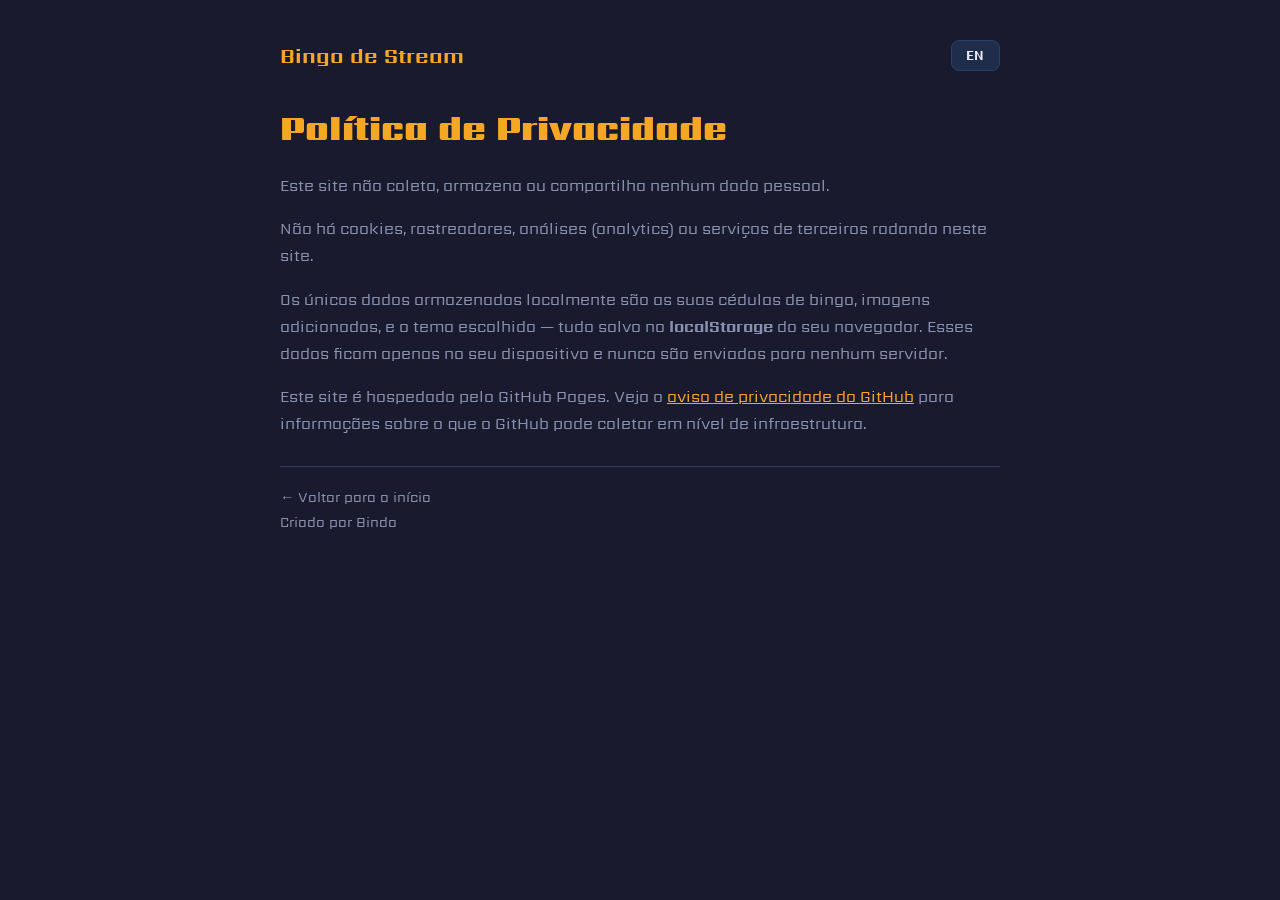
==== privacy.html @ cb8e2cd7 "Rodapé" ====
<!DOCTYPE html>
<html lang="pt-BR">
<head>
  <meta charset="UTF-8" />
  <meta name="viewport" content="width=device-width, initial-scale=1.0" />
  <title>Política de Privacidade — Bingo de Stream</title>
  <link rel="preconnect" href="https://fonts.googleapis.com" />
  <link rel="preconnect" href="https://fonts.gstatic.com" crossorigin />
  <link href="https://fonts.googleapis.com/css2?family=Sarpanch:wght@400;600;700;800;900&display=swap" rel="stylesheet" />
  <link rel="stylesheet" href="css/style.css" />
  <style>
    /* ===== Página de Privacidade — estilos específicos ===== */
    .privacy-main {
      flex: 1;
      display: flex;
      justify-content: center;
      padding: 40px 16px 60px;
    }

    .privacy-box {
      width: 100%;
      max-width: 720px;
    }

    .privacy-top {
      display: flex;
      justify-content: space-between;
      align-items: center;
      margin-bottom: 32px;
    }

    .privacy-name {
      font-family: 'Sarpanch', sans-serif;
      font-size: 1.3rem;
      font-weight: 700;
      color: var(--accent2);
    }

    .lang-toggle {
      background: var(--btn-bg);
      border: 1px solid var(--border-color);
      color: var(--text);
      border-radius: 8px;
      padding: 6px 14px;
      cursor: pointer;
      font-family: 'Sarpanch', sans-serif;
      font-size: 0.8rem;
      font-weight: 700;
      letter-spacing: 0.05em;
      transition: background 0.15s, border-color 0.15s;
    }
    .lang-toggle:hover {
      background: var(--btn-hover);
      border-color: var(--accent2);
    }

    .privacy-box h1 {
      font-family: 'Sarpanch', sans-serif;
      font-size: 2.2rem;
      font-weight: 900;
      color: var(--accent2);
      margin-bottom: 20px;
    }

    .privacy-box p {
      color: var(--text-muted);
      font-size: 1rem;
      line-height: 1.7;
      margin-bottom: 16px;
    }

    .privacy-box a {
      color: var(--accent2);
      text-decoration: underline;
    }
    .privacy-box a:hover {
      color: var(--accent);
    }

    .privacy-divider {
      border: none;
      border-top: 1px solid var(--border-color);
      margin: 28px 0 20px;
    }

    .privacy-footer {
      display: flex;
      flex-direction: column;
      gap: 6px;
    }

    .privacy-footer a {
      color: var(--text-muted);
      font-size: 0.9rem;
      text-decoration: none;
    }
    .privacy-footer a:hover {
      color: var(--accent2);
      text-decoration: underline;
    }

    .privacy-credit {
      color: var(--text-muted);
      font-size: 0.85rem;
    }

    [data-lang-section] { display: none; }
    [data-lang-section].active { display: block; }
  </style>
</head>
<body>

<main class="privacy-main">
  <div class="privacy-box">

    <div class="privacy-top">
      <span class="privacy-name">Bingo de Stream</span>
      <button class="lang-toggle" id="lang-toggle">EN</button>
    </div>

    <!-- ===== PT-BR ===== -->
    <div data-lang-section="pt" class="active">
      <h1>Política de Privacidade</h1>
      <p>Este site não coleta, armazena ou compartilha nenhum dado pessoal.</p>
      <p>Não há cookies, rastreadores, análises (analytics) ou serviços de terceiros rodando neste site.</p>
      <p>Os únicos dados armazenados localmente são as suas cédulas de bingo, imagens adicionadas, e o tema escolhido — tudo salvo no <strong>localStorage</strong> do seu navegador. Esses dados ficam apenas no seu dispositivo e nunca são enviados para nenhum servidor.</p>
      <p>Este site é hospedado pelo GitHub Pages. Veja o <a href="https://docs.github.com/pt/site-policy/privacy-policies/github-general-privacy-statement" target="_blank" rel="noopener">aviso de privacidade do GitHub</a> para informações sobre o que o GitHub pode coletar em nível de infraestrutura.</p>

      <hr class="privacy-divider" />
      <div class="privacy-footer">
        <a href="index.html">← Voltar para o início</a>
        <span class="privacy-credit">Criado por Binda</span>
      </div>
    </div>

    <!-- ===== EN ===== -->
    <div data-lang-section="en">
      <h1>Privacy Policy</h1>
      <p>This website does not collect, store, or share any personal data.</p>
      <p>There are no cookies, trackers, analytics, or third-party services running on this site.</p>
      <p>The only data stored locally is your bingo cards, any images you've added, and your chosen theme — all saved in your browser's <strong>localStorage</strong>. This stays on your device and is never sent anywhere.</p>
      <p>This site is hosted by GitHub Pages. See <a href="https://docs.github.com/en/site-policy/privacy-policies/github-general-privacy-statement" target="_blank" rel="noopener">GitHub's privacy notice</a> for information on what GitHub may collect at the infrastructure level.</p>

      <hr class="privacy-divider" />
      <div class="privacy-footer">
        <a href="index.html">← Back to home</a>
        <span class="privacy-credit">Created by Binda</span>
      </div>
    </div>

  </div>
</main>

<script>
  const toggleBtn = document.getElementById('lang-toggle');
  const sections = document.querySelectorAll('[data-lang-section]');

  function setLang(lang) {
    sections.forEach(s => s.classList.toggle('active', s.dataset.langSection === lang));
    toggleBtn.textContent = lang === 'pt' ? 'EN' : 'PT-BR';
    document.documentElement.lang = lang === 'pt' ? 'pt-BR' : 'en';
    document.title = lang === 'pt'
      ? 'Política de Privacidade — Bingo de Stream'
      : 'Privacy Policy — Stream Bingo';
    localStorage.setItem('stream-bingo-lang', lang);
  }

  toggleBtn.addEventListener('click', () => {
    const current = document.querySelector('[data-lang-section].active').dataset.langSection;
    setLang(current === 'pt' ? 'en' : 'pt');
  });

  // Lembra o idioma escolhido (mesmo storage usado pelo restante do site, se aplicável)
  const saved = localStorage.getItem('stream-bingo-lang');
  if (saved === 'en' || saved === 'pt') setLang(saved);
</script>

</body>
</html>
---- css/style.css ----
/* ============================================================
   BINGO DE STREAM — Estilos
   ============================================================ */

/* ===== VARIÁVEIS DE TEMA (padrão: Noturno Roxo) ===== */
:root {
  --bg: #1a1a2e;
  --surface: #16213e;
  --surface2: #0f3460;
  --accent: #e94560;
  --accent2: #f5a623;
  --cell-bg: #1e2d4a;
  --cell-selected: #4b0505;
  --cell-selected-border: #f75555;
  --cell-border: #2a3f6a;
  --text: #e8eaf6;
  --text-muted: #8892b0;
  --header-bg: #0f3460;
  --btn-bg: #1e2d4a;
  --btn-hover: #2a3f6a;
  --border-color: #2a3f6a;
  --success: #4ade80;
  --overlay: rgba(10, 10, 26, 0.85);
}

/* ===== RESET ===== */
* {
  box-sizing: border-box;
  margin: 0;
  padding: 0;
}

body {
  font-family: 'Sarpanch', sans-serif;
  background-color: var(--bg);
  color: var(--text);
  min-height: 100vh;
  display: flex;
  flex-direction: column;
  overflow-x: hidden;
}

/* ============================================================
   HEADER
   ============================================================ */
#app-header {
  background: var(--header-bg);
  border-bottom: 2px solid var(--accent);
  padding: 10px 16px;
  display: flex;
  align-items: center;
  gap: 10px;
  flex-wrap: wrap;
  position: sticky;
  top: 0;
  z-index: 100;
  box-shadow: 0 4px 20px rgba(233, 69, 96, 0.2);
}

#app-header h1 {
  font-family: 'Sarpanch', sans-serif;
  font-size: 1.8rem;
  font-weight: 900;
  letter-spacing: 0.05em;
  color: var(--text);
  text-transform: uppercase;
  margin-right: 6px;
  white-space: nowrap;
  background: linear-gradient(135deg, var(--accent), var(--accent2));
  -webkit-background-clip: text;
  -webkit-text-fill-color: transparent;
  background-clip: text;
}

.header-sep {
  flex: 1;
}

/* ===== BOTÕES DO HEADER ===== */
.btn-icon {
  background: var(--btn-bg);
  border: 1px solid var(--border-color);
  color: var(--text);
  border-radius: 8px;
  padding: 8px 14px;
  cursor: pointer;
  display: flex;
  align-items: center;
  gap: 6px;
  font-family: 'Sarpanch', sans-serif;
  font-size: 0.85rem;
  font-weight: 600;
  letter-spacing: 0.04em;
  text-transform: uppercase;
  transition: background 0.15s, border-color 0.15s, transform 0.1s;
  white-space: nowrap;
}

.btn-icon:hover {
  background: var(--btn-hover);
  border-color: var(--accent);
  transform: translateY(-1px);
}

.btn-icon:active {
  transform: translateY(0);
}

.btn-icon svg {
  flex-shrink: 0;
}

.btn-icon.danger:hover {
  border-color: #ef4444;
}

.btn-icon.success-btn:hover {
  border-color: var(--success);
}

/* ============================================================
   LAYOUT PRINCIPAL
   ============================================================ */
#main {
  flex: 1;
  display: flex;
  flex-direction: column;
  align-items: center;
  padding: 24px 16px;
  gap: 20px;
}

/* ===== BARRA DE CONTROLES ===== */
#controls-bar {
  display: flex;
  align-items: center;
  gap: 12px;
  flex-wrap: wrap;
  width: 100%;
  max-width: 900px;
  background: var(--surface);
  border: 1px solid var(--border-color);
  border-radius: 12px;
  padding: 12px 16px;
}

#controls-bar label {
  font-family: 'Sarpanch', sans-serif;
  font-size: 0.9rem;
  font-weight: 600;
  text-transform: uppercase;
  color: var(--text-muted);
  letter-spacing: 0.06em;
  white-space: nowrap;
}

/* ===== CONTROLE DE TAMANHO DA GRADE ===== */
#grid-size-control {
  display: flex;
  align-items: center;
  gap: 8px;
}

#grid-size-control button {
  background: var(--btn-bg);
  border: 1px solid var(--border-color);
  color: var(--text);
  border-radius: 6px;
  width: 32px;
  height: 32px;
  cursor: pointer;
  font-size: 1.2rem;
  display: flex;
  align-items: center;
  justify-content: center;
  transition: background 0.15s, border-color 0.15s;
}

#grid-size-control button:hover {
  background: var(--btn-hover);
  border-color: var(--accent2);
}

#grid-size-display {
  font-family: 'Sarpanch', sans-serif;
  font-size: 1.2rem;
  font-weight: 700;
  min-width: 48px;
  text-align: center;
  color: var(--accent2);
}

/* ===== INPUT DE TÍTULO ===== */
#title-input {
  background: var(--btn-bg);
  border: 1px solid var(--border-color);
  border-radius: 8px;
  padding: 7px 12px;
  color: var(--text);
  font-family: 'Sarpanch', sans-serif;
  font-size: 1rem;
  font-weight: 600;
  letter-spacing: 0.03em;
  width: 200px;
  transition: border-color 0.15s;
}

#title-input:focus {
  outline: none;
  border-color: var(--accent);
}

#title-input::placeholder {
  color: var(--text-muted);
}

/* ============================================================
   GRID DE BINGO
   ============================================================ */
#bingo-wrap {
  width: 100%;
  max-width: 900px;
}

#bingo-title-display {
  font-family: 'Sarpanch', sans-serif;
  font-size: 2rem;
  font-weight: 900;
  text-align: center;
  text-transform: uppercase;
  letter-spacing: 0.08em;
  margin-bottom: 12px;
  background: linear-gradient(135deg, var(--accent), var(--accent2));
  -webkit-background-clip: text;
  -webkit-text-fill-color: transparent;
  background-clip: text;
  min-height: 2.4rem;
  display: none;
}

#bingo-grid {
  display: grid;
  gap: 6px;
  width: 100%;
  aspect-ratio: 1;
}

/* ============================================================
   CÉLULA
   ============================================================ */
.cell {
  background: var(--cell-bg);
  border: 2px solid var(--cell-border);
  border-radius: 8px;
  position: relative;
  overflow: hidden;
  cursor: pointer;
  transition: border-color 0.2s, background 0.2s, transform 0.1s;
  display: flex;
  align-items: center;
  justify-content: center;
  min-height: 60px;
  user-select: none;
}

.cell:hover {
  border-color: var(--accent2);
  transform: scale(1.01);
  z-index: 2;
}

.cell.selected {
  background: var(--cell-selected);
  border-color: var(--cell-selected-border);
  box-shadow: 0 0 16px rgba(168, 85, 247, 0.6);
  filter: brightness(1.15) saturate(1.4);
}

.cell.selected .cell-text {
  opacity: 0.85;
}

/* Texto dentro da célula */
.cell-text {
  font-family: 'Sarpanch', sans-serif;
  font-size: clamp(10px, 2.2vh, 18px);
  font-weight: 600;
  text-align: center;
  padding: 6px;
  line-height: 1.2;
  word-break: break-word;
  z-index: 2;
  position: relative;
  pointer-events: none;
  color: var(--text);
  text-shadow: 0 1px 3px rgba(0, 0, 0, 0.5);
}

/* Imagem de fundo da célula */
.cell-img {
  position: absolute;
  inset: 0;
  width: 100%;
  height: 100%;
  object-fit: cover;
  z-index: 1;
}

/* Fundo semi-transparente no texto quando há imagem */
.cell-img + .cell-text {
  background: rgba(0, 0, 0, 0.45);
  border-radius: 4px;
}

/* Overlay da célula selecionada */
.cell.selected::after {
  content: '';
  position: absolute;
  inset: 0;
  background: rgba(168, 85, 247, 0.35);
  z-index: 3;
  pointer-events: none;
}

/* Célula em modo edição */
.cell.edit-mode {
  cursor: default;
}

.cell.edit-mode:hover {
  transform: none;
}

/* ============================================================
   MODAL BASE
   ============================================================ */
.modal-overlay {
  position: fixed;
  inset: 0;
  background: var(--overlay);
  z-index: 200;
  display: flex;
  align-items: center;
  justify-content: center;
  backdrop-filter: blur(4px);
  opacity: 0;
  pointer-events: none;
  transition: opacity 0.2s;
}

.modal-overlay.active {
  opacity: 1;
  pointer-events: all;
}

.modal-box {
  background: var(--surface);
  border: 1px solid var(--border-color);
  border-radius: 16px;
  padding: 24px;
  width: min(480px, 95vw);
  box-shadow: 0 20px 60px rgba(0, 0, 0, 0.6);
  transform: translateY(16px);
  transition: transform 0.2s;
}

.modal-overlay.active .modal-box {
  transform: translateY(0);
}

.modal-box h2 {
  font-family: 'Sarpanch', sans-serif;
  font-size: 1.4rem;
  font-weight: 900;
  text-transform: uppercase;
  letter-spacing: 0.06em;
  margin-bottom: 16px;
  color: var(--accent2);
}

/* ============================================================
   MODAL DE EDIÇÃO DE CÉLULA
   ============================================================ */
.modal-row {
  display: flex;
  flex-direction: column;
  gap: 6px;
  margin-bottom: 14px;
}

.modal-row label {
  font-size: 0.8rem;
  font-weight: 600;
  text-transform: uppercase;
  color: var(--text-muted);
  letter-spacing: 0.05em;
}

textarea.cell-edit-text {
  background: var(--btn-bg);
  border: 1px solid var(--border-color);
  border-radius: 8px;
  color: var(--text);
  font-family: 'Sarpanch', sans-serif;
  font-size: 1rem;
  padding: 10px 12px;
  resize: vertical;
  min-height: 80px;
  width: 100%;
  transition: border-color 0.15s;
}

textarea.cell-edit-text:focus {
  outline: none;
  border-color: var(--accent);
}

/* ===== ZONA DE DROP DE IMAGEM ===== */
.img-drop-zone {
  border: 2px dashed var(--border-color);
  border-radius: 10px;
  padding: 20px;
  text-align: center;
  cursor: pointer;
  transition: border-color 0.2s, background 0.2s;
  position: relative;
}

.img-drop-zone:hover,
.img-drop-zone.drag-over {
  border-color: var(--accent);
  background: rgba(233, 69, 96, 0.07);
}

.img-drop-zone input[type="file"] {
  position: absolute;
  inset: 0;
  opacity: 0;
  cursor: pointer;
  width: 100%;
  height: 100%;
}

.img-drop-zone p {
  font-size: 0.85rem;
  color: var(--text-muted);
  pointer-events: none;
}

.img-drop-zone strong {
  display: block;
  font-size: 1rem;
  color: var(--text);
  margin-bottom: 4px;
}

/* Preview da imagem selecionada */
.img-preview-wrap {
  position: relative;
  display: inline-block;
  margin-top: 10px;
}

.img-preview-wrap img {
  max-width: 100%;
  max-height: 160px;
  border-radius: 8px;
  border: 1px solid var(--border-color);
  display: block;
}

.img-preview-wrap .remove-img {
  position: absolute;
  top: -8px;
  right: -8px;
  background: var(--accent);
  border: none;
  color: white;
  border-radius: 50%;
  width: 24px;
  height: 24px;
  cursor: pointer;
  font-size: 1rem;
  line-height: 1;
  display: flex;
  align-items: center;
  justify-content: center;
}

.paste-hint {
  font-size: 0.78rem;
  color: var(--text-muted);
  text-align: center;
  margin-top: 6px;
}

/* ===== AÇÕES DO MODAL ===== */
.modal-actions {
  display: flex;
  gap: 10px;
  margin-top: 6px;
  justify-content: flex-end;
}

/* ===== BOTÕES ===== */
.btn-primary {
  background: var(--accent);
  border: 1px solid var(--accent);
  color: white;
  border-radius: 8px;
  padding: 9px 20px;
  cursor: pointer;
  font-family: 'Sarpanch', sans-serif;
  font-size: 0.95rem;
  font-weight: 700;
  letter-spacing: 0.05em;
  text-transform: uppercase;
  transition: background 0.15s, transform 0.1s;
}

.btn-primary:hover {
  background: #c73652;
  transform: translateY(-1px);
}

.btn-secondary {
  background: var(--btn-bg);
  border: 1px solid var(--border-color);
  color: var(--text);
  border-radius: 8px;
  padding: 9px 18px;
  cursor: pointer;
  font-family: 'Sarpanch', sans-serif;
  font-size: 0.95rem;
  font-weight: 700;
  letter-spacing: 0.05em;
  text-transform: uppercase;
  transition: background 0.15s;
}

.btn-secondary:hover {
  background: var(--btn-hover);
}

.btn-danger-outline {
  background: transparent;
  border: 1px solid #ef4444;
  color: #ef4444;
  border-radius: 8px;
  padding: 9px 18px;
  cursor: pointer;
  font-family: 'Sarpanch', sans-serif;
  font-size: 0.95rem;
  font-weight: 700;
  letter-spacing: 0.05em;
  text-transform: uppercase;
  transition: background 0.15s;
  margin-right: auto;
}

.btn-danger-outline:hover {
  background: rgba(239, 68, 68, 0.1);
}

/* ============================================================
   MODAL SALVAR / CARREGAR
   ============================================================ */
#save-load-modal .modal-box {
  width: min(540px, 95vw);
}

.save-input-row {
  display: flex;
  gap: 8px;
  margin-bottom: 16px;
}

.save-input-row input {
  flex: 1;
  background: var(--btn-bg);
  border: 1px solid var(--border-color);
  border-radius: 8px;
  color: var(--text);
  font-family: 'Sarpanch', sans-serif;
  font-size: 0.95rem;
  padding: 9px 12px;
  transition: border-color 0.15s;
}

.save-input-row input:focus {
  outline: none;
  border-color: var(--accent);
}

/* Lista de bingos salvos */
.saved-list {
  max-height: 280px;
  overflow-y: auto;
  display: flex;
  flex-direction: column;
  gap: 6px;
  margin-top: 8px;
}

.saved-item {
  display: flex;
  align-items: center;
  background: var(--btn-bg);
  border: 1px solid var(--border-color);
  border-radius: 8px;
  padding: 10px 14px;
  gap: 10px;
  transition: border-color 0.15s;
}

.saved-item:hover {
  border-color: var(--accent2);
}

.saved-item-name {
  flex: 1;
  font-family: 'Sarpanch', sans-serif;
  font-size: 1rem;
  font-weight: 600;
}

.saved-item-meta {
  font-size: 0.75rem;
  color: var(--text-muted);
}

.saved-item-actions {
  display: flex;
  gap: 6px;
}

.saved-item-actions button {
  background: transparent;
  border: 1px solid var(--border-color);
  color: var(--text);
  border-radius: 6px;
  padding: 4px 10px;
  cursor: pointer;
  font-size: 0.75rem;
  font-weight: 600;
  font-family: 'Sarpanch', sans-serif;
  text-transform: uppercase;
  letter-spacing: 0.04em;
  transition: background 0.15s, border-color 0.15s;
}

.saved-item-actions button:hover {
  background: var(--btn-hover);
  border-color: var(--accent);
}

.saved-item-actions button.del {
  color: #ef4444;
}

.saved-item-actions button.del:hover {
  border-color: #ef4444;
  background: rgba(239, 68, 68, 0.1);
}

.empty-state {
  text-align: center;
  color: var(--text-muted);
  padding: 20px;
  font-size: 0.9rem;
}

/* ============================================================
   MODAL DE TEMA
   ============================================================ */
#theme-modal .modal-box {
  width: min(440px, 95vw);
}

.theme-grid {
  display: grid;
  grid-template-columns: 1fr 1fr;
  gap: 8px;
  margin-bottom: 16px;
}

.theme-item {
  border: 2px solid var(--border-color);
  border-radius: 10px;
  padding: 12px;
  cursor: pointer;
  transition: border-color 0.2s, transform 0.1s;
}

.theme-item:hover {
  transform: scale(1.02);
}

.theme-item.active {
  border-color: var(--accent2) !important;
}

.theme-swatch {
  display: flex;
  gap: 4px;
  margin-bottom: 8px;
}

.theme-swatch span {
  flex: 1;
  height: 20px;
  border-radius: 4px;
}

.theme-name {
  font-family: 'Sarpanch', sans-serif;
  font-size: 0.85rem;
  font-weight: 700;
  text-transform: uppercase;
  letter-spacing: 0.05em;
}

/* ============================================================
   BANNER DE VITÓRIA (BINGO!)
   ============================================================ */
#win-banner {
  display: none;
  position: fixed;
  inset: 0;
  z-index: 500;
  align-items: center;
  justify-content: center;
  pointer-events: none;
}

#win-banner.show {
  display: flex;
}

.win-box {
  background: linear-gradient(135deg, var(--accent), var(--accent2));
  border-radius: 20px;
  padding: 40px 60px;
  text-align: center;
  box-shadow: 0 20px 80px rgba(0, 0, 0, 0.8);
  animation: winPop 0.5s cubic-bezier(0.34, 1.56, 0.64, 1);
}

.win-box h2 {
  font-family: 'Sarpanch', sans-serif;
  font-size: 3.5rem;
  font-weight: 900;
  color: white;
  text-transform: uppercase;
  letter-spacing: 0.08em;
  text-shadow: 0 4px 10px rgba(0, 0, 0, 0.4);
}

.win-box p {
  color: rgba(255, 255, 255, 0.9);
  font-size: 1.1rem;
  margin-top: 6px;
}

@keyframes winPop {
  from { transform: scale(0.5); opacity: 0; }
  to   { transform: scale(1);   opacity: 1; }
}

/* ============================================================
   MODAL DE CONFIRMAÇÃO
   ============================================================ */
#confirm-modal .modal-box {
  width: min(380px, 95vw);
}

#confirm-modal .modal-box p {
  color: var(--text-muted);
  font-size: 0.95rem;
  margin-bottom: 16px;
}

/* ============================================================
   SCROLLBAR CUSTOMIZADA
   ============================================================ */
::-webkit-scrollbar { width: 6px; }
::-webkit-scrollbar-track { background: var(--surface); }
::-webkit-scrollbar-thumb { background: var(--border-color); border-radius: 3px; }
::-webkit-scrollbar-thumb:hover { background: var(--accent); }

/* ============================================================
   TOAST (notificação)
   ============================================================ */
#toast {
  position: fixed;
  bottom: 24px;
  left: 50%;
  transform: translateX(-50%) translateY(80px);
  background: var(--success);
  color: #0a2a0a;
  border-radius: 8px;
  padding: 10px 20px;
  font-family: 'Sarpanch', sans-serif;
  font-size: 1rem;
  font-weight: 700;
  letter-spacing: 0.05em;
  text-transform: uppercase;
  z-index: 1000;
  transition: transform 0.3s cubic-bezier(0.34, 1.56, 0.64, 1);
  box-shadow: 0 4px 20px rgba(0, 0, 0, 0.3);
}

#toast.show  { transform: translateX(-50%) translateY(0); }
#toast.error { background: var(--accent); color: white; }

/* ============================================================
   RODAPÉ
   ============================================================ */
#app-footer {
  display: flex;
  flex-direction: column;
  align-items: center;
  gap: 4px;
  padding: 24px 16px 32px;
  text-align: center;
}
 
#app-footer a {
  color: var(--text-muted);
  font-family: 'Sarpanch', sans-serif;
  font-size: 0.85rem;
  text-decoration: none;
  transition: color 0.15s;
}
 
#app-footer a:hover {
  color: var(--accent2);
  text-decoration: underline;
}
 
#app-footer .footer-credit {
  color: var(--text-muted);
  font-size: 0.78rem;
  opacity: 0.7;
}

/* ============================================================
   RESPONSIVO
   ============================================================ */
@media (max-width: 600px) {
  #app-header h1 { font-size: 1.3rem; }
  .btn-icon span { display: none; }
  #title-input { width: 130px; }
}
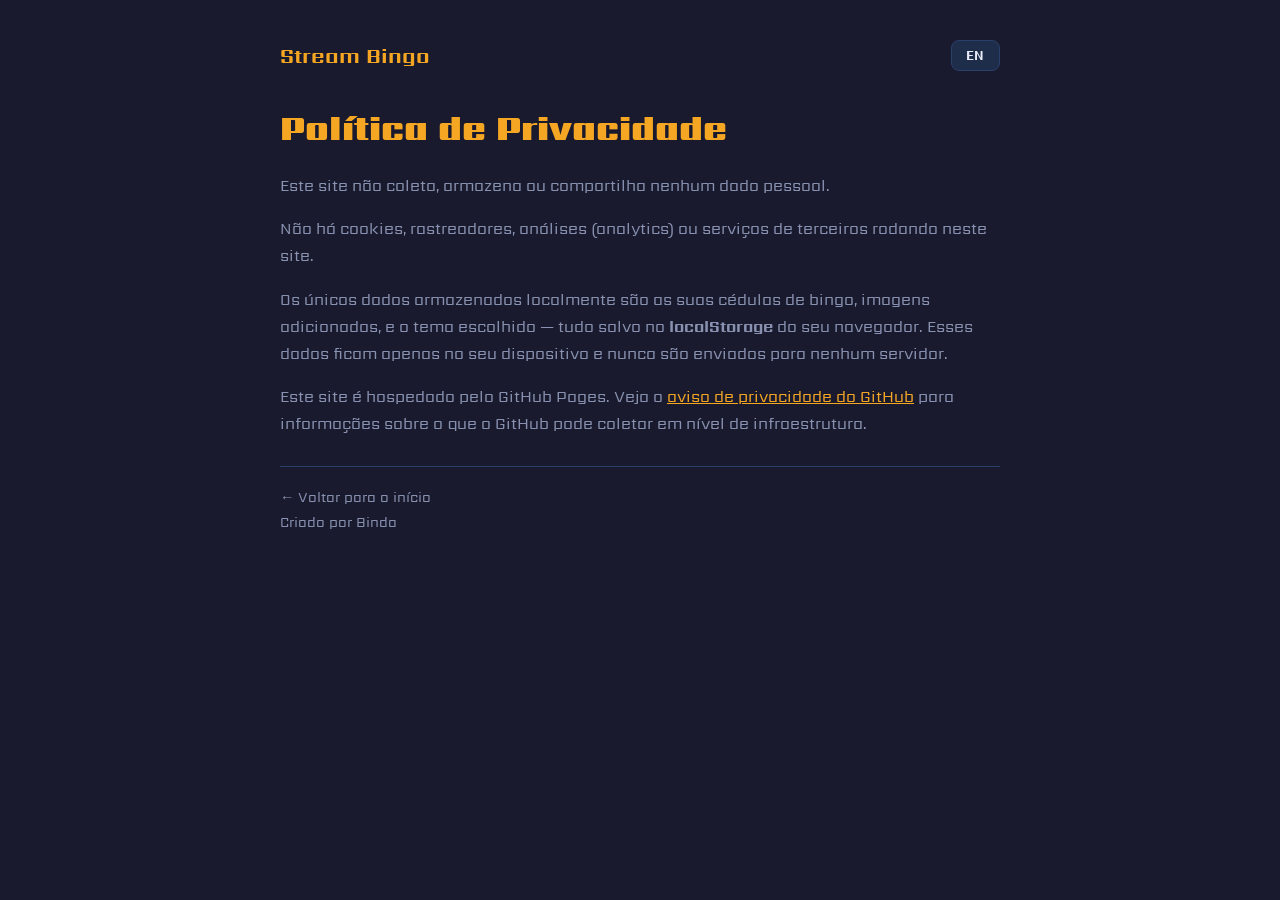
==== commit 695e1ce7: "privacy update" ====
--- a/privacy.html
+++ b/privacy.html
@@ -3,7 +3,7 @@
 <head>
   <meta charset="UTF-8" />
   <meta name="viewport" content="width=device-width, initial-scale=1.0" />
-  <title>Política de Privacidade — Bingo de Stream</title>
+  <title>Política de Privacidade — Bingo</title>
   <link rel="preconnect" href="https://fonts.googleapis.com" />
   <link rel="preconnect" href="https://fonts.gstatic.com" crossorigin />
   <link href="https://fonts.googleapis.com/css2?family=Sarpanch:wght@400;600;700;800;900&display=swap" rel="stylesheet" />
@@ -114,7 +114,7 @@
   <div class="privacy-box">
 
     <div class="privacy-top">
-      <span class="privacy-name">Bingo de Stream</span>
+      <span class="privacy-name">Stream Bingo</span>
       <button class="lang-toggle" id="lang-toggle">EN</button>
     </div>
 
@@ -160,7 +160,7 @@
     toggleBtn.textContent = lang === 'pt' ? 'EN' : 'PT-BR';
     document.documentElement.lang = lang === 'pt' ? 'pt-BR' : 'en';
     document.title = lang === 'pt'
-      ? 'Política de Privacidade — Bingo de Stream'
+      ? 'Política de Privacidade — Stream Bingo'
       : 'Privacy Policy — Stream Bingo';
     localStorage.setItem('stream-bingo-lang', lang);
   }
--- a/css/style.css
+++ b/css/style.css
@@ -10,8 +10,8 @@
   --accent: #e94560;
   --accent2: #f5a623;
   --cell-bg: #1e2d4a;
-  --cell-selected: #4b0505;
-  --cell-selected-border: #f75555;
+  --cell-selected: #533483;
+  --cell-selected-border: #a855f7;
   --cell-border: #2a3f6a;
   --text: #e8eaf6;
   --text-muted: #8892b0;
@@ -272,8 +272,7 @@
 .cell.selected {
   background: var(--cell-selected);
   border-color: var(--cell-selected-border);
-  box-shadow: 0 0 16px rgba(168, 85, 247, 0.6);
-  filter: brightness(1.15) saturate(1.4);
+  box-shadow: 0 0 12px rgba(168, 85, 247, 0.4);
 }
 
 .cell.selected .cell-text {
@@ -317,7 +316,7 @@
   content: '';
   position: absolute;
   inset: 0;
-  background: rgba(168, 85, 247, 0.35);
+  background: rgba(168, 85, 247, 0.18);
   z-index: 3;
   pointer-events: none;
 }
@@ -824,7 +823,7 @@
   padding: 24px 16px 32px;
   text-align: center;
 }
- 
+
 #app-footer a {
   color: var(--text-muted);
   font-family: 'Sarpanch', sans-serif;
@@ -832,12 +831,12 @@
   text-decoration: none;
   transition: color 0.15s;
 }
- 
+
 #app-footer a:hover {
   color: var(--accent2);
   text-decoration: underline;
 }
- 
+
 #app-footer .footer-credit {
   color: var(--text-muted);
   font-size: 0.78rem;
